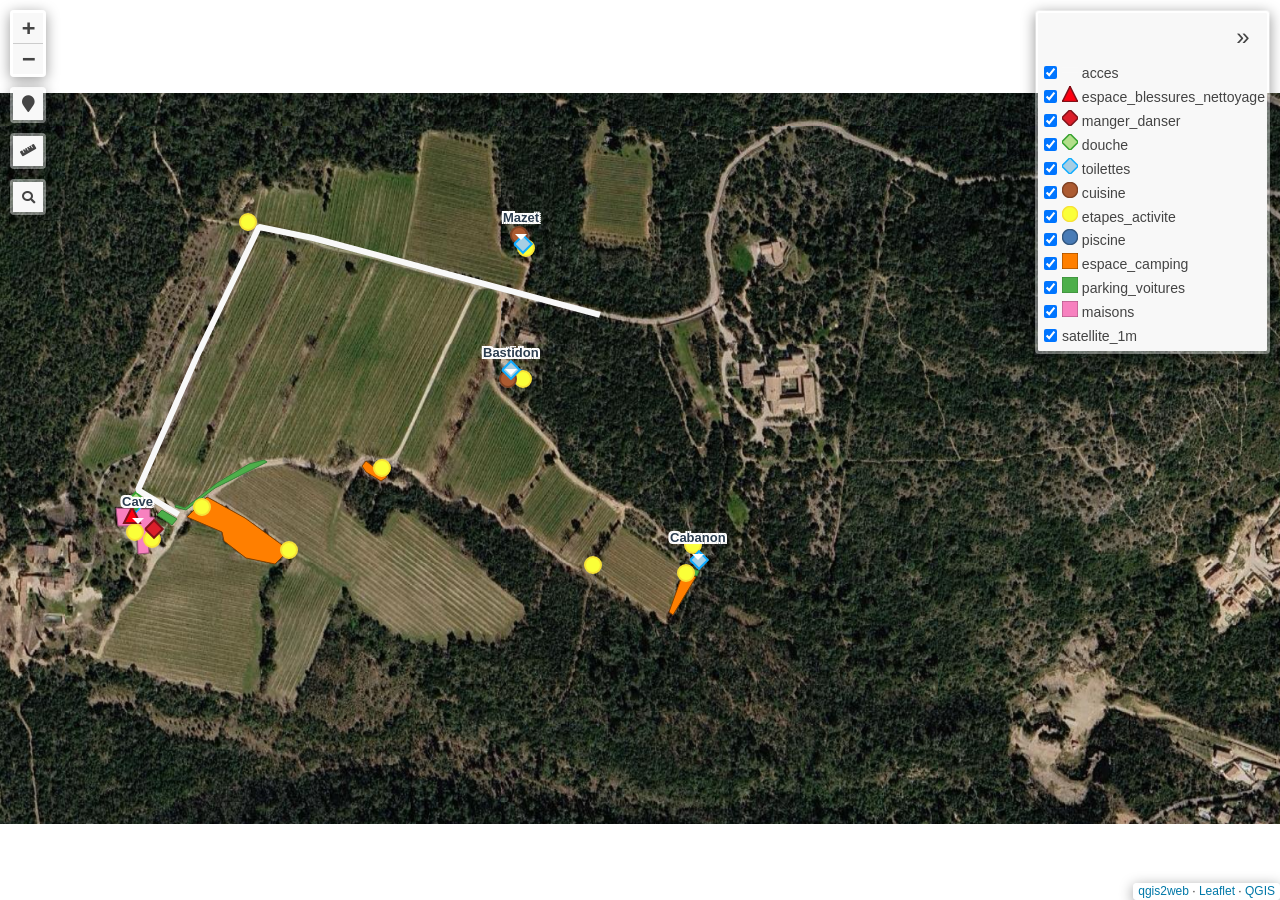
==== map/index.html @ 494ca9ac "added website skeleton" ====
<!doctype html>
<html lang="en">
    <head>
        <meta charset="utf-8">
        <meta http-equiv="X-UA-Compatible" content="IE=edge">
        <meta name="viewport" content="initial-scale=1,user-scalable=no,maximum-scale=1,width=device-width">
        <meta name="mobile-web-app-capable" content="yes">
        <meta name="apple-mobile-web-app-capable" content="yes">
        <link rel="stylesheet" href="css/leaflet.css">
        <link rel="stylesheet" href="css/L.Control.Layers.Tree.css">
        <link rel="stylesheet" href="css/L.Control.Locate.min.css">
        <link rel="stylesheet" href="css/qgis2web.css">
        <link rel="stylesheet" href="css/fontawesome-all.min.css">
        <link rel="stylesheet" href="css/leaflet.photon.css">
        <link rel="stylesheet" href="css/leaflet-measure.css">
        <style>
        html, body, #map {
            width: 100%;
            height: 100%;
            padding: 0;
            margin: 0;
        }
        </style>
        <title></title>
    </head>
    <body>
        <div id="map">
        </div>
        <script src="js/qgis2web_expressions.js"></script>
        <script src="js/leaflet.js"></script>
        <script src="js/L.Control.Layers.Tree.min.js"></script>
        <script src="js/L.Control.Locate.min.js"></script>
        <script src="js/leaflet-svg-shape-markers.min.js"></script>
        <script src="js/leaflet.rotatedMarker.js"></script>
        <script src="js/leaflet.pattern.js"></script>
        <script src="js/leaflet-hash.js"></script>
        <script src="js/Autolinker.min.js"></script>
        <script src="js/rbush.min.js"></script>
        <script src="js/labelgun.min.js"></script>
        <script src="js/labels.js"></script>
        <script src="js/leaflet.photon.js"></script>
        <script src="js/leaflet-measure.js"></script>
        <script src="js/proj4.js"></script>
        <script src="js/proj4leaflet.js"></script>
        <script src="data/maisons_1.js"></script>
        <script src="data/parking_voitures_2.js"></script>
        <script src="data/espace_camping_3.js"></script>
        <script src="data/piscine_4.js"></script>
        <script src="data/etapes_activite_5.js"></script>
        <script src="data/cuisine_6.js"></script>
        <script src="data/toilettes_7.js"></script>
        <script src="data/douche_8.js"></script>
        <script src="data/manger_danser_9.js"></script>
        <script src="data/espace_blessures_nettoyage_10.js"></script>
        <script src="data/acces_11.js"></script>
        <script>
        var highlightLayer;
        function highlightFeature(e) {
            highlightLayer = e.target;

            if (e.target.feature.geometry.type === 'LineString' || e.target.feature.geometry.type === 'MultiLineString') {
              highlightLayer.setStyle({
                color: 'rgba(255, 255, 0, 1.00)',
              });
            } else {
              highlightLayer.setStyle({
                fillColor: 'rgba(255, 255, 0, 1.00)',
                fillOpacity: 1
              });
            }
            highlightLayer.openPopup();
        }
        var crs = new L.Proj.CRS('EPSG:3857', '+proj=merc +a=6378137 +b=6378137 +lat_ts=0 +lon_0=0 +x_0=0 +y_0=0 +k=1 +units=m +nadgrids=@null +wktext +no_defs', {
            resolutions: [2800, 1400, 700, 350, 175, 84, 42, 21, 11.2, 5.6, 2.8, 1.4, 0.7, 0.35, 0.14, 0.07],
        });
        var map = L.map('map', {
            crs: crs,
            continuousWorld: false,
            worldCopyJump: false, 
            zoomControl:false, maxZoom:28, minZoom:1
        }).fitBounds([[43.44522552640015,5.833714881706199],[43.4506995208964,5.848227004938279]]);
        var hash = new L.Hash(map);
        map.attributionControl.setPrefix('<a href="https://github.com/qgis2web/qgis2web" target="_blank">qgis2web</a> &middot; <a href="https://leafletjs.com" title="A JS library for interactive maps">Leaflet</a> &middot; <a href="https://qgis.org">QGIS</a>');
        var autolinker = new Autolinker({truncate: {length: 30, location: 'smart'}});
        // remove popup's row if "visible-with-data"
        function removeEmptyRowsFromPopupContent(content, feature) {
         var tempDiv = document.createElement('div');
         tempDiv.innerHTML = content;
         var rows = tempDiv.querySelectorAll('tr');
         for (var i = 0; i < rows.length; i++) {
             var td = rows[i].querySelector('td.visible-with-data');
             var key = td ? td.id : '';
             if (td && td.classList.contains('visible-with-data') && feature.properties[key] == null) {
                 rows[i].parentNode.removeChild(rows[i]);
             }
         }
         return tempDiv.innerHTML;
        }
        // modify popup if contains media
        function addClassToPopupIfMedia(content, popup) {
            var tempDiv = document.createElement('div');
            tempDiv.innerHTML = content;
            var imgTd = tempDiv.querySelector('td img');
            if (imgTd) {
                var src = imgTd.getAttribute('src');
                if (/\.(jpg|jpeg|png|gif|bmp|webp|avif)$/i.test(src)) {
                    popup._contentNode.classList.add('media');
                    var img = popup._contentNode.querySelector('td img');
                    if (img) {
                        // If already loaded (cache), update immediately
                        if (img.complete && img.naturalHeight > 0) {
                            popup.update();
                        } else {
                            img.addEventListener('load', function() {
                                popup.update();
                            });
                            img.addEventListener('error', function() {
                                popup.update();
                            });
                        }
                    }
                } else if (/\.(mp3|wav|ogg|aac)$/i.test(src)) {
                    var audio = document.createElement('audio');
                    audio.controls = true;
                    audio.src = src;
                    imgTd.parentNode.replaceChild(audio, imgTd);
                    popup._contentNode.classList.add('media');
                    setTimeout(function() {
                        popup.setContent(tempDiv.innerHTML);
                        popup.update();
                    }, 10);
                } else if (/\.(mp4|webm|ogg|mov)$/i.test(src)) {
                    var video = document.createElement('video');
                    video.controls = true;
                    video.src = src;
                    video.style.width = "400px";
                    video.style.height = "300px";
                    video.style.maxHeight = "60vh";
                    video.style.maxWidth = "60vw";
                    imgTd.parentNode.replaceChild(video, imgTd);
                    popup._contentNode.classList.add('media');
                    // Aggiorna il popup quando il video carica i metadati
                    video.addEventListener('loadedmetadata', function() {
                        popup.update();
                    });
                    setTimeout(function() {
                        popup.setContent(tempDiv.innerHTML);
                        popup.update();
                    }, 10);
                } else {
                    popup._contentNode.classList.remove('media');
                }
            } else {
                popup._contentNode.classList.remove('media');
            }
        }
        var zoomControl = L.control.zoom({
            position: 'topleft'
        }).addTo(map);
        L.control.locate({locateOptions: {maxZoom: 19}}).addTo(map);
        var measureControl = new L.Control.Measure({
            position: 'topleft',
            primaryLengthUnit: 'meters',
            secondaryLengthUnit: 'kilometers',
            primaryAreaUnit: 'sqmeters',
            secondaryAreaUnit: 'hectares'
        });
        measureControl.addTo(map);
        document.getElementsByClassName('leaflet-control-measure-toggle')[0].innerHTML = '';
        document.getElementsByClassName('leaflet-control-measure-toggle')[0].className += ' fas fa-ruler';
        var bounds_group = new L.featureGroup([]);
        function setBounds() {
            map.setMaxBounds(map.getBounds());
            map.setMinZoom(map.getZoom());
        }
        map.createPane('pane_satellite_1m_0');
        map.getPane('pane_satellite_1m_0').style.zIndex = 400;
        var img_satellite_1m_0 = 'data/satellite_1m_0.png';
        var img_bounds_satellite_1m_0 = [[43.444550104349396,5.831627273660023],[43.451228396973235,5.8500247706787905]];
        var layer_satellite_1m_0 = new L.imageOverlay(img_satellite_1m_0,
                                              img_bounds_satellite_1m_0,
                                              {pane: 'pane_satellite_1m_0'});
        bounds_group.addLayer(layer_satellite_1m_0);
        map.addLayer(layer_satellite_1m_0);
        function pop_maisons_1(feature, layer) {
            layer.on({
                mouseout: function(e) {
                    for (var i in e.target._eventParents) {
                        if (typeof e.target._eventParents[i].resetStyle === 'function') {
                            e.target._eventParents[i].resetStyle(e.target);
                        }
                    }
                    if (typeof layer.closePopup == 'function') {
                        layer.closePopup();
                    } else {
                        layer.eachLayer(function(feature){
                            feature.closePopup();
                        });
                    }
                },
                mouseover: highlightFeature,
            });

            // 1. Grab ONLY the raw value of the 'nom' field safely
            var labelValue = feature.properties['nom'] !== null ? String(feature.properties['nom']) : '';

            // 2. Bind that single value as your permanent tooltip
            layer.bindTooltip(labelValue, {
                permanent: true,
                direction: "top",
                className: "maison-label", // Retaining your styled class for font/halo definitions
                opacity: 1.0
            });
        }

        function style_maisons_1_0() {
            return {
                pane: 'pane_maisons_1',
                opacity: 1,
                color: 'rgba(153,80,119,1.0)',
                dashArray: '',
                lineCap: 'butt',
                lineJoin: 'miter',
                weight: 1.0, 
                fill: true,
                fillOpacity: 1,
                fillColor: 'rgba(247,129,191,1.0)',
                interactive: true,
            }
        }
        map.createPane('pane_maisons_1');
        map.getPane('pane_maisons_1').style.zIndex = 401;
        map.getPane('pane_maisons_1').style['mix-blend-mode'] = 'normal';
        var layer_maisons_1 = new L.geoJson(json_maisons_1, {
            attribution: '',
            interactive: true,
            dataVar: 'json_maisons_1',
            layerName: 'layer_maisons_1',
            pane: 'pane_maisons_1',
            onEachFeature: pop_maisons_1,
            style: style_maisons_1_0,
        });
        bounds_group.addLayer(layer_maisons_1);
        map.addLayer(layer_maisons_1);
        function pop_parking_voitures_2(feature, layer) {
            layer.on({
                mouseout: function(e) {
                    for (var i in e.target._eventParents) {
                        if (typeof e.target._eventParents[i].resetStyle === 'function') {
                            e.target._eventParents[i].resetStyle(e.target);
                        }
                    }
                    if (typeof layer.closePopup == 'function') {
                        layer.closePopup();
                    } else {
                        layer.eachLayer(function(feature){
                            feature.closePopup()
                        });
                    }
                },
                mouseover: highlightFeature,
            });
            var popupContent = '<table>\
                    <tr>\
                        <th scope="row">n_parking</th>\
                        <td class="visible-with-data" id="n_parking">' + (feature.properties['n_parking'] !== null ? autolinker.link(String(feature.properties['n_parking']).replace(/'/g, '\'').toLocaleString()) : '') + '</td>\
                    </tr>\
                </table>';
            var content = removeEmptyRowsFromPopupContent(popupContent, feature);
			layer.on('popupopen', function(e) {
				addClassToPopupIfMedia(content, e.popup);
			});
			layer.bindPopup(content, { maxHeight: 400 });
        }

        function style_parking_voitures_2_0() {
            return {
                pane: 'pane_parking_voitures_2',
                opacity: 1,
                color: 'rgba(56,128,54,1.0)',
                dashArray: '',
                lineCap: 'butt',
                lineJoin: 'miter',
                weight: 1.0, 
                fill: true,
                fillOpacity: 1,
                fillColor: 'rgba(77,175,74,1.0)',
                interactive: true,
            }
        }
        map.createPane('pane_parking_voitures_2');
        map.getPane('pane_parking_voitures_2').style.zIndex = 402;
        map.getPane('pane_parking_voitures_2').style['mix-blend-mode'] = 'normal';
        var layer_parking_voitures_2 = new L.geoJson(json_parking_voitures_2, {
            attribution: '',
            interactive: true,
            dataVar: 'json_parking_voitures_2',
            layerName: 'layer_parking_voitures_2',
            pane: 'pane_parking_voitures_2',
            onEachFeature: pop_parking_voitures_2,
            style: style_parking_voitures_2_0,
        });
        bounds_group.addLayer(layer_parking_voitures_2);
        map.addLayer(layer_parking_voitures_2);
        function pop_espace_camping_3(feature, layer) {
            layer.on({
                mouseout: function(e) {
                    for (var i in e.target._eventParents) {
                        if (typeof e.target._eventParents[i].resetStyle === 'function') {
                            e.target._eventParents[i].resetStyle(e.target);
                        }
                    }
                    if (typeof layer.closePopup == 'function') {
                        layer.closePopup();
                    } else {
                        layer.eachLayer(function(feature){
                            feature.closePopup()
                        });
                    }
                },
                mouseover: highlightFeature,
            });
            var popupContent = '<table>\
                    <tr>\
                        <th scope="row">n_tentes</th>\
                        <td class="visible-with-data" id="n_tentes">' + (feature.properties['n_tentes'] !== null ? autolinker.link(String(feature.properties['n_tentes']).replace(/'/g, '\'').toLocaleString()) : '') + '</td>\
                    </tr>\
                    <tr>\
                        <th scope="row">n_cmpi_car</th>\
                        <td class="visible-with-data" id="n_cmpi_car">' + (feature.properties['n_cmpi_car'] !== null ? autolinker.link(String(feature.properties['n_cmpi_car']).replace(/'/g, '\'').toLocaleString()) : '') + '</td>\
                    </tr>\
                </table>';
            var content = removeEmptyRowsFromPopupContent(popupContent, feature);
			layer.on('popupopen', function(e) {
				addClassToPopupIfMedia(content, e.popup);
			});
			layer.bindPopup(content, { maxHeight: 400 });
        }

        function style_espace_camping_3_0() {
            return {
                pane: 'pane_espace_camping_3',
                opacity: 1,
                color: 'rgba(128,62,0,1.0)',
                dashArray: '',
                lineCap: 'butt',
                lineJoin: 'miter',
                weight: 1.0, 
                fill: true,
                fillOpacity: 1,
                fillColor: 'rgba(255,127,0,1.0)',
                interactive: true,
            }
        }
        map.createPane('pane_espace_camping_3');
        map.getPane('pane_espace_camping_3').style.zIndex = 403;
        map.getPane('pane_espace_camping_3').style['mix-blend-mode'] = 'normal';
        var layer_espace_camping_3 = new L.geoJson(json_espace_camping_3, {
            attribution: '',
            interactive: true,
            dataVar: 'json_espace_camping_3',
            layerName: 'layer_espace_camping_3',
            pane: 'pane_espace_camping_3',
            onEachFeature: pop_espace_camping_3,
            style: style_espace_camping_3_0,
        });
        bounds_group.addLayer(layer_espace_camping_3);
        map.addLayer(layer_espace_camping_3);
        function pop_piscine_4(feature, layer) {
            layer.on({
                mouseout: function(e) {
                    for (var i in e.target._eventParents) {
                        if (typeof e.target._eventParents[i].resetStyle === 'function') {
                            e.target._eventParents[i].resetStyle(e.target);
                        }
                    }
                    if (typeof layer.closePopup == 'function') {
                        layer.closePopup();
                    } else {
                        layer.eachLayer(function(feature){
                            feature.closePopup()
                        });
                    }
                },
                mouseover: highlightFeature,
            });
        }

        function style_piscine_4_0() {
            return {
                pane: 'pane_piscine_4',
                radius: 8.0,
                opacity: 1,
                color: 'rgba(50,87,128,1.0)',
                dashArray: '',
                lineCap: 'butt',
                lineJoin: 'miter',
                weight: 2.0,
                fill: true,
                fillOpacity: 1,
                fillColor: 'rgba(72,123,182,1.0)',
                interactive: true,
            }
        }
        map.createPane('pane_piscine_4');
        map.getPane('pane_piscine_4').style.zIndex = 404;
        map.getPane('pane_piscine_4').style['mix-blend-mode'] = 'normal';
        var layer_piscine_4 = new L.geoJson(json_piscine_4, {
            attribution: '',
            interactive: true,
            dataVar: 'json_piscine_4',
            layerName: 'layer_piscine_4',
            pane: 'pane_piscine_4',
            onEachFeature: pop_piscine_4,
            pointToLayer: function (feature, latlng) {
                var context = {
                    feature: feature,
                    variables: {}
                };
                return L.circleMarker(latlng, style_piscine_4_0(feature));
            },
        });
        bounds_group.addLayer(layer_piscine_4);
        map.addLayer(layer_piscine_4);
        function pop_etapes_activite_5(feature, layer) {
            layer.on({
                mouseout: function(e) {
                    for (var i in e.target._eventParents) {
                        if (typeof e.target._eventParents[i].resetStyle === 'function') {
                            e.target._eventParents[i].resetStyle(e.target);
                        }
                    }
                    if (typeof layer.closePopup == 'function') {
                        layer.closePopup();
                    } else {
                        layer.eachLayer(function(feature){
                            feature.closePopup()
                        });
                    }
                },
                mouseover: highlightFeature,
            });
            var popupContent = '<table>\
                    <tr>\
                        <th scope="row">etape</th>\
                        <td class="visible-with-data" id="etape">' + (feature.properties['etape'] !== null ? autolinker.link(String(feature.properties['etape']).replace(/'/g, '\'').toLocaleString()) : '') + '</td>\
                    </tr>\
                </table>';
            var content = removeEmptyRowsFromPopupContent(popupContent, feature);
			layer.on('popupopen', function(e) {
				addClassToPopupIfMedia(content, e.popup);
			});
			layer.bindPopup(content, { maxHeight: 400 });
        }

        function style_etapes_activite_5_0() {
            return {
                pane: 'pane_etapes_activite_5',
                radius: 8.0,
                opacity: 1,
                color: 'rgba(247,225,55,1.0)',
                dashArray: '',
                lineCap: 'butt',
                lineJoin: 'miter',
                weight: 2.0,
                fill: true,
                fillOpacity: 1,
                fillColor: 'rgba(250,255,57,1.0)',
                interactive: true,
            }
        }
        map.createPane('pane_etapes_activite_5');
        map.getPane('pane_etapes_activite_5').style.zIndex = 405;
        map.getPane('pane_etapes_activite_5').style['mix-blend-mode'] = 'normal';
        var layer_etapes_activite_5 = new L.geoJson(json_etapes_activite_5, {
            attribution: '',
            interactive: true,
            dataVar: 'json_etapes_activite_5',
            layerName: 'layer_etapes_activite_5',
            pane: 'pane_etapes_activite_5',
            onEachFeature: pop_etapes_activite_5,
            pointToLayer: function (feature, latlng) {
                var context = {
                    feature: feature,
                    variables: {}
                };
                return L.circleMarker(latlng, style_etapes_activite_5_0(feature));
            },
        });
        bounds_group.addLayer(layer_etapes_activite_5);
        map.addLayer(layer_etapes_activite_5);
        function pop_cuisine_6(feature, layer) {
            layer.on({
                mouseout: function(e) {
                    for (var i in e.target._eventParents) {
                        if (typeof e.target._eventParents[i].resetStyle === 'function') {
                            e.target._eventParents[i].resetStyle(e.target);
                        }
                    }
                    if (typeof layer.closePopup == 'function') {
                        layer.closePopup();
                    } else {
                        layer.eachLayer(function(feature){
                            feature.closePopup()
                        });
                    }
                },
                mouseover: highlightFeature,
            });
        }

        function style_cuisine_6_0() {
            return {
                pane: 'pane_cuisine_6',
                radius: 8.0,
                opacity: 1,
                color: 'rgba(128,67,36,1.0)',
                dashArray: '',
                lineCap: 'butt',
                lineJoin: 'miter',
                weight: 2.0,
                fill: true,
                fillOpacity: 1,
                fillColor: 'rgba(172,91,49,1.0)',
                interactive: true,
            }
        }
        map.createPane('pane_cuisine_6');
        map.getPane('pane_cuisine_6').style.zIndex = 406;
        map.getPane('pane_cuisine_6').style['mix-blend-mode'] = 'normal';
        var layer_cuisine_6 = new L.geoJson(json_cuisine_6, {
            attribution: '',
            interactive: true,
            dataVar: 'json_cuisine_6',
            layerName: 'layer_cuisine_6',
            pane: 'pane_cuisine_6',
            onEachFeature: pop_cuisine_6,
            pointToLayer: function (feature, latlng) {
                var context = {
                    feature: feature,
                    variables: {}
                };
                return L.circleMarker(latlng, style_cuisine_6_0(feature));
            },
        });
        bounds_group.addLayer(layer_cuisine_6);
        map.addLayer(layer_cuisine_6);
        function pop_toilettes_7(feature, layer) {
            layer.on({
                mouseout: function(e) {
                    for (var i in e.target._eventParents) {
                        if (typeof e.target._eventParents[i].resetStyle === 'function') {
                            e.target._eventParents[i].resetStyle(e.target);
                        }
                    }
                    if (typeof layer.closePopup == 'function') {
                        layer.closePopup();
                    } else {
                        layer.eachLayer(function(feature){
                            feature.closePopup()
                        });
                    }
                },
                mouseover: highlightFeature,
            });
            var popupContent = '<table>\
                    <tr>\
                        <th scope="row">nr_wc</th>\
                        <td class="visible-with-data" id="nr_wc">' + (feature.properties['nr_wc'] !== null ? autolinker.link(String(feature.properties['nr_wc']).replace(/'/g, '\'').toLocaleString()) : '') + '</td>\
                    </tr>\
                </table>';
            var content = removeEmptyRowsFromPopupContent(popupContent, feature);
			layer.on('popupopen', function(e) {
				addClassToPopupIfMedia(content, e.popup);
			});
			layer.bindPopup(content, { maxHeight: 400 });
        }

        function style_toilettes_7_0() {
            return {
                pane: 'pane_toilettes_7',
                shape: 'diamond',
                radius: 8.8,
                opacity: 1,
                color: 'rgba(15,172,255,1.0)',
                dashArray: '',
                lineCap: 'butt',
                lineJoin: 'miter',
                weight: 2.0,
                fill: true,
                fillOpacity: 1,
                fillColor: 'rgba(166,206,227,1.0)',
                interactive: true,
            }
        }
        map.createPane('pane_toilettes_7');
        map.getPane('pane_toilettes_7').style.zIndex = 407;
        map.getPane('pane_toilettes_7').style['mix-blend-mode'] = 'normal';
        var layer_toilettes_7 = new L.geoJson(json_toilettes_7, {
            attribution: '',
            interactive: true,
            dataVar: 'json_toilettes_7',
            layerName: 'layer_toilettes_7',
            pane: 'pane_toilettes_7',
            onEachFeature: pop_toilettes_7,
            pointToLayer: function (feature, latlng) {
                var context = {
                    feature: feature,
                    variables: {}
                };
                return L.shapeMarker(latlng, style_toilettes_7_0(feature));
            },
        });
        bounds_group.addLayer(layer_toilettes_7);
        map.addLayer(layer_toilettes_7);
        function pop_douche_8(feature, layer) {
            layer.on({
                mouseout: function(e) {
                    for (var i in e.target._eventParents) {
                        if (typeof e.target._eventParents[i].resetStyle === 'function') {
                            e.target._eventParents[i].resetStyle(e.target);
                        }
                    }
                    if (typeof layer.closePopup == 'function') {
                        layer.closePopup();
                    } else {
                        layer.eachLayer(function(feature){
                            feature.closePopup()
                        });
                    }
                },
                mouseover: highlightFeature,
            });
            var popupContent = '<table>\
                    <tr>\
                        <th scope="row">nr_douche</th>\
                        <td class="visible-with-data" id="nr_douche">' + (feature.properties['nr_douche'] !== null ? autolinker.link(String(feature.properties['nr_douche']).replace(/'/g, '\'').toLocaleString()) : '') + '</td>\
                    </tr>\
                </table>';
            var content = removeEmptyRowsFromPopupContent(popupContent, feature);
			layer.on('popupopen', function(e) {
				addClassToPopupIfMedia(content, e.popup);
			});
			layer.bindPopup(content, { maxHeight: 400 });
        }

        function style_douche_8_0() {
            return {
                pane: 'pane_douche_8',
                shape: 'diamond',
                radius: 8.8,
                opacity: 1,
                color: 'rgba(51,160,44,1.0)',
                dashArray: '',
                lineCap: 'butt',
                lineJoin: 'miter',
                weight: 2.0,
                fill: true,
                fillOpacity: 1,
                fillColor: 'rgba(178,223,138,1.0)',
                interactive: true,
            }
        }
        map.createPane('pane_douche_8');
        map.getPane('pane_douche_8').style.zIndex = 408;
        map.getPane('pane_douche_8').style['mix-blend-mode'] = 'normal';
        var layer_douche_8 = new L.geoJson(json_douche_8, {
            attribution: '',
            interactive: true,
            dataVar: 'json_douche_8',
            layerName: 'layer_douche_8',
            pane: 'pane_douche_8',
            onEachFeature: pop_douche_8,
            pointToLayer: function (feature, latlng) {
                var context = {
                    feature: feature,
                    variables: {}
                };
                return L.shapeMarker(latlng, style_douche_8_0(feature));
            },
        });
        bounds_group.addLayer(layer_douche_8);
        map.addLayer(layer_douche_8);
        function pop_manger_danser_9(feature, layer) {
            layer.on({
                mouseout: function(e) {
                    for (var i in e.target._eventParents) {
                        if (typeof e.target._eventParents[i].resetStyle === 'function') {
                            e.target._eventParents[i].resetStyle(e.target);
                        }
                    }
                    if (typeof layer.closePopup == 'function') {
                        layer.closePopup();
                    } else {
                        layer.eachLayer(function(feature){
                            feature.closePopup()
                        });
                    }
                },
                mouseover: highlightFeature,
            });
        }

        function style_manger_danser_9_0() {
            return {
                pane: 'pane_manger_danser_9',
                shape: 'diamond',
                radius: 8.8,
                opacity: 1,
                color: 'rgba(128,17,25,1.0)',
                dashArray: '',
                lineCap: 'butt',
                lineJoin: 'miter',
                weight: 2.0,
                fill: true,
                fillOpacity: 1,
                fillColor: 'rgba(219,30,42,1.0)',
                interactive: true,
            }
        }
        map.createPane('pane_manger_danser_9');
        map.getPane('pane_manger_danser_9').style.zIndex = 409;
        map.getPane('pane_manger_danser_9').style['mix-blend-mode'] = 'normal';
        var layer_manger_danser_9 = new L.geoJson(json_manger_danser_9, {
            attribution: '',
            interactive: true,
            dataVar: 'json_manger_danser_9',
            layerName: 'layer_manger_danser_9',
            pane: 'pane_manger_danser_9',
            onEachFeature: pop_manger_danser_9,
            pointToLayer: function (feature, latlng) {
                var context = {
                    feature: feature,
                    variables: {}
                };
                return L.shapeMarker(latlng, style_manger_danser_9_0(feature));
            },
        });
        bounds_group.addLayer(layer_manger_danser_9);
        map.addLayer(layer_manger_danser_9);
        function pop_espace_blessures_nettoyage_10(feature, layer) {
            layer.on({
                mouseout: function(e) {
                    for (var i in e.target._eventParents) {
                        if (typeof e.target._eventParents[i].resetStyle === 'function') {
                            e.target._eventParents[i].resetStyle(e.target);
                        }
                    }
                    if (typeof layer.closePopup == 'function') {
                        layer.closePopup();
                    } else {
                        layer.eachLayer(function(feature){
                            feature.closePopup()
                        });
                    }
                },
                mouseover: highlightFeature,
            });
        }

        function style_espace_blessures_nettoyage_10_0() {
            return {
                pane: 'pane_espace_blessures_nettoyage_10',
                shape: 'triangle',
                radius: 8.0,
                opacity: 1,
                color: 'rgba(128,17,25,1.0)',
                dashArray: '',
                lineCap: 'butt',
                lineJoin: 'miter',
                weight: 2.0,
                fill: true,
                fillOpacity: 1,
                fillColor: 'rgba(255,0,16,1.0)',
                interactive: true,
            }
        }
        map.createPane('pane_espace_blessures_nettoyage_10');
        map.getPane('pane_espace_blessures_nettoyage_10').style.zIndex = 410;
        map.getPane('pane_espace_blessures_nettoyage_10').style['mix-blend-mode'] = 'normal';
        var layer_espace_blessures_nettoyage_10 = new L.geoJson(json_espace_blessures_nettoyage_10, {
            attribution: '',
            interactive: true,
            dataVar: 'json_espace_blessures_nettoyage_10',
            layerName: 'layer_espace_blessures_nettoyage_10',
            pane: 'pane_espace_blessures_nettoyage_10',
            onEachFeature: pop_espace_blessures_nettoyage_10,
            pointToLayer: function (feature, latlng) {
                var context = {
                    feature: feature,
                    variables: {}
                };
                return L.shapeMarker(latlng, style_espace_blessures_nettoyage_10_0(feature));
            },
        });
        bounds_group.addLayer(layer_espace_blessures_nettoyage_10);
        map.addLayer(layer_espace_blessures_nettoyage_10);
        function pop_acces_11(feature, layer) {
            layer.on({
                mouseout: function(e) {
                    for (var i in e.target._eventParents) {
                        if (typeof e.target._eventParents[i].resetStyle === 'function') {
                            e.target._eventParents[i].resetStyle(e.target);
                        }
                    }
                    if (typeof layer.closePopup == 'function') {
                        layer.closePopup();
                    } else {
                        layer.eachLayer(function(feature){
                            feature.closePopup()
                        });
                    }
                },
                mouseover: highlightFeature,
            });
        }

        function style_acces_11_0() {
            return {
                pane: 'pane_acces_11',
                opacity: 1,
                color: 'rgba(248,248,248,1.0)',
                dashArray: '',
                lineCap: 'square',
                lineJoin: 'bevel',
                weight: 6.0,
                fillOpacity: 0,
                interactive: true,
            }
        }
        map.createPane('pane_acces_11');
        map.getPane('pane_acces_11').style.zIndex = 411;
        map.getPane('pane_acces_11').style['mix-blend-mode'] = 'normal';
        var layer_acces_11 = new L.geoJson(json_acces_11, {
            attribution: '',
            interactive: true,
            dataVar: 'json_acces_11',
            layerName: 'layer_acces_11',
            pane: 'pane_acces_11',
            onEachFeature: pop_acces_11,
            style: style_acces_11_0,
        });
        bounds_group.addLayer(layer_acces_11);
        map.addLayer(layer_acces_11);
        const url = {"Nominatim OSM": "https://nominatim.openstreetmap.org/search?format=geojson&addressdetails=1&",
        "France BAN": "https://api-adresse.data.gouv.fr/search/?"}
        var photonControl = L.control.photon({
            url: url["France BAN"],
            feedbackLabel: '',
            position: 'topleft',
            includePosition: true,
            initial: true,
            // resultsHandler: myHandler,
        }).addTo(map);
        photonControl._container.childNodes[0].style.borderRadius="10px"
        // Create a variable to store the geoJSON data
        var x = null;
        // Create a variable to store the marker
        var marker = null;
        // Add an event listener to the Photon control to create a marker from the returned geoJSON data
        var z = null;
        photonControl.on('selected', function(e) {
            console.log(photonControl.search.resultsContainer);
            if (x != null) {
                map.removeLayer(obj3.marker);
                map.removeLayer(x);
            }
            obj2.gcd = e.choice;
            x = L.geoJSON(obj2.gcd).addTo(map);
            var label = typeof obj2.gcd.properties.label === 'undefined' ? obj2.gcd.properties.display_name : obj2.gcd.properties.label;
            obj3.marker = L.marker(x.getLayers()[0].getLatLng()).bindPopup(label).addTo(map);
            map.setView(x.getLayers()[0].getLatLng(), 17);
            z = typeof e.choice.properties.label === 'undefined'? e.choice.properties.display_name : e.choice.properties.label;
            console.log(e);
            e.target.input.value = z;
        });
        var search = document.getElementsByClassName("leaflet-photon leaflet-control")[0];
        search.classList.add("leaflet-control-search")
        search.style.display = "flex";
        search.style.backgroundColor="rgba(255,255,255,0.5)" 

        // Create the new button element
        var button = document.createElement("div");
        button.id = "gcd-button-control";
        button.className = "gcd-gl-btn fa fa-search search-button";

        // Insert the button at the beginning of the search control
        search.insertBefore(button, search.firstChild);
        last = search.lastChild;
        last.style.display = "none";
        button.addEventListener("click", function (e) {
            if (last.style.display === "none") {
                last.style.display = "block";
            } else {
                last.style.display = "none";
            }
        });
        var overlaysTree = [
            {label: '<img src="legend/acces_11.png" /> acces', layer: layer_acces_11},
            {label: '<img src="legend/espace_blessures_nettoyage_10.png" /> espace_blessures_nettoyage', layer: layer_espace_blessures_nettoyage_10},
            {label: '<img src="legend/manger_danser_9.png" /> manger_danser', layer: layer_manger_danser_9},
            {label: '<img src="legend/douche_8.png" /> douche', layer: layer_douche_8},
            {label: '<img src="legend/toilettes_7.png" /> toilettes', layer: layer_toilettes_7},
            {label: '<img src="legend/cuisine_6.png" /> cuisine', layer: layer_cuisine_6},
            {label: '<img src="legend/etapes_activite_5.png" /> etapes_activite', layer: layer_etapes_activite_5},
            {label: '<img src="legend/piscine_4.png" /> piscine', layer: layer_piscine_4},
            {label: '<img src="legend/espace_camping_3.png" /> espace_camping', layer: layer_espace_camping_3},
            {label: '<img src="legend/parking_voitures_2.png" /> parking_voitures', layer: layer_parking_voitures_2},
            {label: '<img src="legend/maisons_1.png" /> maisons', layer: layer_maisons_1},
            {label: "satellite_1m", layer: layer_satellite_1m_0},]
        var lay = L.control.layers.tree(null, overlaysTree,{
            //namedToggle: true,
            //selectorBack: false,
            //closedSymbol: '&#8862; &#x1f5c0;',
            //openedSymbol: '&#8863; &#x1f5c1;',
            //collapseAll: 'Collapse all',
            //expandAll: 'Expand all',
            collapsed: false, 
        });
        lay.addTo(map);
		document.addEventListener("DOMContentLoaded", function() {
            // set new Layers List height which considers toggle icon
            function newLayersListHeight() {
                var layerScrollbarElement = document.querySelector('.leaflet-control-layers-scrollbar');
                if (layerScrollbarElement) {
                    var layersListElement = document.querySelector('.leaflet-control-layers-list');
                    var originalHeight = layersListElement.style.height 
                        || window.getComputedStyle(layersListElement).height;
                    var newHeight = parseFloat(originalHeight) - 50;
                    layersListElement.style.height = newHeight + 'px';
                }
            }
            var isLayersListExpanded = true;
            var controlLayersElement = document.querySelector('.leaflet-control-layers');
            var toggleLayerControl = document.querySelector('.leaflet-control-layers-toggle');
            // toggle Collapsed/Expanded and apply new Layers List height
            toggleLayerControl.addEventListener('click', function() {
                if (isLayersListExpanded) {
                    controlLayersElement.classList.remove('leaflet-control-layers-expanded');
                } else {
                    controlLayersElement.classList.add('leaflet-control-layers-expanded');
                }
                isLayersListExpanded = !isLayersListExpanded;
                newLayersListHeight()
            });	
			// apply new Layers List height if toggle layerstree
			if (controlLayersElement) {
				controlLayersElement.addEventListener('click', function(event) {
					var toggleLayerHeaderPointer = event.target.closest('.leaflet-layerstree-header-pointer span');
					if (toggleLayerHeaderPointer) {
						newLayersListHeight();
					}
				});
			}
            // Collapsed/Expanded at Start to apply new height
            setTimeout(function() {
                toggleLayerControl.click();
            }, 10);
            setTimeout(function() {
                toggleLayerControl.click();
            }, 10);
            // Collapsed touch/small screen
            var isSmallScreen = window.innerWidth < 650;
            if (isSmallScreen) {
                setTimeout(function() {
                    controlLayersElement.classList.remove('leaflet-control-layers-expanded');
                    isLayersListExpanded = !isLayersListExpanded;
                }, 500);
            }  
        });       
        setBounds();
        L.ImageOverlay.include({
            getBounds: function () {
                return this._bounds;
            }
        });
        </script>        
    </body>
</html>
---- map/css/L.Control.Layers.Tree.css ----
.leaflet-control-layers-toggle.leaflet-layerstree-named-toggle {
    margin: 2px 5px;
    width: auto;
    height: auto;
    background-image: none;
}

.leaflet-control-layers-list{
	font: 13px / 1.7 "Helvetica Neue", Arial, Helvetica, sans-serif;
}

.leaflet-layerstree-node {
}

.leaflet-layerstree-header input{
    margin-left: 0px;
}


.leaflet-layerstree-header {
}

.leaflet-layerstree-header-pointer {
    cursor: pointer;
}

.leaflet-layerstree-header label {
    display: inline-block;
    cursor: pointer;
}

.leaflet-layerstree-header-label {
}

.leaflet-layerstree-header-name {
	padding-left: 2px;
}

.leaflet-layerstree-header-space {
}

.leaflet-layerstree-children {
    padding-left: 20px;
}

.leaflet-layerstree-children-nopad {
    padding-left: 0px;
}

.leaflet-layerstree-closed {
}

.leaflet-layerstree-opened {
}

.leaflet-layerstree-hide {
    display: none;
}

.leaflet-layerstree-nevershow {
    display: none;
}

.leaflet-layerstree-expand-collapse {
    cursor: pointer;
}
---- map/css/L.Control.Locate.min.css ----
.leaflet-control-locate a{font-size:1.4em;color:#444}.leaflet-control-locate.active a{color:#2074B6}.leaflet-control-locate.active.following a{color:#FC8428}
/*# sourceMappingURL=L.Control.Locate.min.css.map */
---- map/css/qgis2web.css ----
#map {
            background-color: #ffffff
        }
        html, body, #map {
			overflow: hidden;
        }
        .col9{
			height: 100%!important;
		}
		.col3{
			height: 100%;
			overflow: auto;
		}
        .info {
            padding: 6px 8px;
            font: 14px/16px Arial, Helvetica, sans-serif;
            background-color:#f8f8f8 !important;
            color: #444444 !important;
            box-shadow: 0 0 15px rgba(0,0,0,0.2);
            border-radius: 5px;
        }
        .info h2 {
            margin: 0 0 5px;
        }
        .leaflet-container {
            background: #fff;
            padding-right: 10px;
        }
        .leaflet-popup-scrolled {
            border-bottom: unset!important;
            border-top: unset!important;
        }
        .leaflet-popup-content{
            max-height: 70vh;
            max-width: 70vw;
        }
        .leaflet-popup-content.media{
            width: auto!important;
            height: auto!important;
            overflow: auto;
        }
        .leaflet-popup-content th {
            text-align: left;
            vertical-align: top;
            min-width: 75px;
        }
        .leaflet-popup-content td {
            min-width: 75px;
        }
        .leaflet-popup-content td img {
            max-height: 60vh;
            max-width: 60vw;
        }

        .leaflet-tooltip {
            background: none;
            box-shadow: none;
            border: none;
        }
        .leaflet-tooltip-left:before, .leaflet-tooltip-right:before {
            border: 0px;
        }
        .fa, .leaflet-container, a {
            color: #444444 !important;
        }
        .leaflet-control-zoom-in, .leaflet-control-zoom-out,
        .leaflet-control-locate a,
        .leaflet-touch .leaflet-control-geocoder-icon,
        .leaflet-control-search .search-button,
         .leaflet-control-measure {
            background-color: #f8f8f8 !important;
            border-radius: 0px !important;
            color: #444444 !important;
        }
        .abstract {
            font: bold 18px 'Lucida Console', Monaco, monospace;
            text-indent: 1px;
            background-color: #f8f8f8 !important;
            width: 30px !important;
            color: #444444 !important;
            height: 30px !important;
            text-align: center !important;
            line-height: 30px !important;
        }
        .abstractUncollapsed {
            padding: 6px 8px;
            font: 12px/1.5 "Helvetica Neue", Arial, Helvetica, sans-serif;
            background-color:#f8f8f8 !important;
            color: #444444 !important;
            box-shadow: 0 0 15px rgba(0,0,0,0.2);
            border-radius: 5px;
            max-width: 40%;
        }
        .leaflet-control {
            box-shadow: 0 3px 14px rgba(0, 0, 0, 0.4)!important;
            border-radius: 4px;
        }
        .leaflet-touch .leaflet-control-layers,
        .leaflet-touch .leaflet-bar,
        .leaflet-control-search,
        .leaflet-control-measure {
            border: 3px solid rgba(255,255,255,.4) !important;
        }
        .leaflet-control-attribution a {
            color: #0078A8 !important;
        }
        .leaflet-control-scale-line {
            border: 2px solid #f8f8f8 !important;
            border-top: none !important;
            color: black !important;
        }
        .leaflet-control-search .search-button {
            width: 30px !important;
            height: 30px !important;
            font-size: 13px !important;
            text-align: center !important;
            cursor: pointer;
        }
        .search-button.fa.fa-binoculars{
            display: flex;
            justify-content: center;
            align-items: center;
        }
        .leaflet-control-measure .leaflet-control {
            width: 30px !important;
            height: 30px !important;
        }
        .leaflet-container .leaflet-control-search{
            background: none !important;
        }
        .leaflet-control-search .search-input {
            margin: 0px 0px 0px 0px !important;
            height: 30px !important;
        }
        .leaflet-control-measure {
            background: none!important;
            border-radius: 4px !important;
        }
        .leaflet-control-measure .leaflet-control-measure-interaction {
            background-color: #f8f8f8 !important;
        }
        .leaflet-touch .leaflet-control-measure
        .leaflet-control-measure-toggle,
        .leaflet-touch .leaflet-control-measure
        .leaflet-control-measure-toggle:hover {
            width: 30px !important;
            height: 30px !important;
            border-radius: 0px !important;
            background-color: #f8f8f8 !important;
            color: #444444 !important;
            font-size: 13px;
            line-height: 30px;
            text-align: center;
            text-indent: 0%;
        }
        .leaflet-control-layers {
			padding: 2px;
			display: flex;
			flex-direction: column;
			align-items: flex-end;
            background-color: #f8f8f8 !important;
            color: #444444 !important;

		}
        .leaflet-control-layers-expanded {
			padding-left: 6px;
		}	
        .leaflet-control-layers-expanded .leaflet-control-layers-toggle {
            display: block;
            background-image: none;
			text-decoration: none;
            margin-bottom: 3px;
        }
        .leaflet-control-layers-expanded .leaflet-control-layers-toggle::after {
            content: '»';
            font-size: x-large;
            color: #444444 !important;
            display: flex;
            align-items: center;
            justify-content: center;
            width: 100%;
            height: 100%;
            text-align: center;
        }
        .leaflet-overlay-pane {
            z-index: 550;
        }
        .leaflet-popup-pane {
            z-index: 700;
        }
        #gcd-button-control {
            display: flex;
            justify-content: center;
            align-items: center;
        }
        .leaflet-marker-icon{
            white-space: nowrap;
        }
        

        /* Target your custom label class */
        .leaflet-tooltip.maison-label {
            /* 1. Font and Size */
            font-family: 'Georgia', 'Helvetica', sans-serif; /* Change to 'Georgia' or a webfont if desired */
            font-size: 13px;
            font-weight: 800; /* Thickness: 400 is normal, 700 is bold, 900 is extra thick */
            color: #2c3e50;   /* Text color (e.g., deep slate/navy) */

            /* 2. Remove default Leaflet box styling to make it look like a raw map label */
            background-color: transparent !important;
            border: none !important;
            box-shadow: none !important;
            white-space: nowrap; /* Prevents awkward line wraps if the field value is long */

            /* 3. The "Halo" Effect (Text Shadow) */
            /* This creates a crisp 360-degree white glow around your text so it's readable over any background color */
            text-shadow: 
                -2px -2px 0 #fff,  
                2px -2px 0 #fff,
                -2px  2px 0 #fff,
                2px  2px 0 #fff,
                -2px  0px 0 #fff,
                2px  0px 0 #fff,
                0px -2px 0 #fff,
                0px  2px 0 #fff,
                0px  0px 5px rgba(255,255,255,0.8); /* Soft outer blur */
        }

        /* Optional: Force Leaflet to never hide these tooltips even when zooming out */
        .leaflet-tooltip-pane .maison-label {
            visibility: visible !important;
            display: block !important;
        }
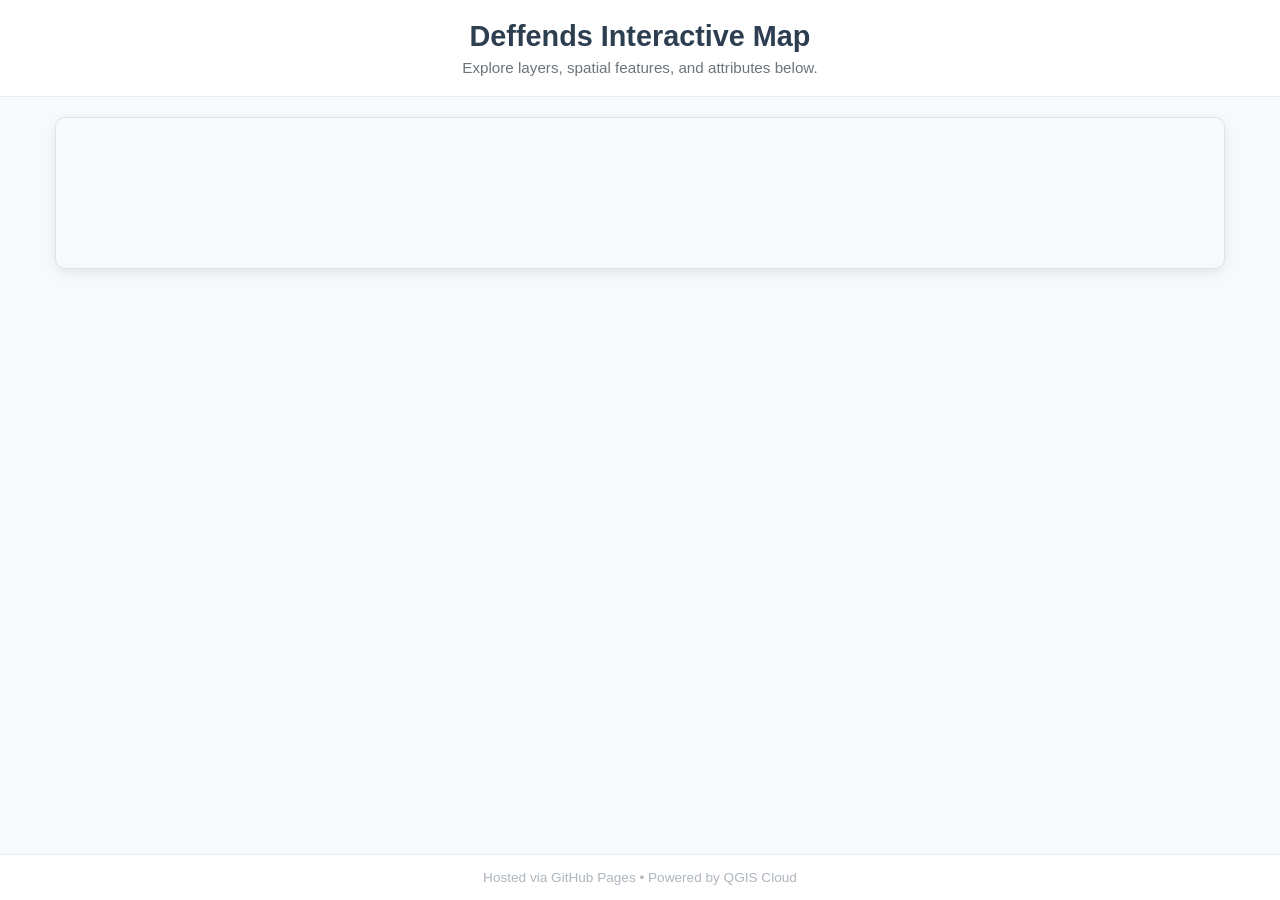
==== commit ab1bf91b: "changed map symbology and now using qgis cloud rather than leaflet first try" ====
--- a/map/index.html
+++ b/map/index.html
@@ -1,979 +1,92 @@
-<!doctype html>
+<!DOCTYPE html>
 <html lang="en">
-    <head>
-        <meta charset="utf-8">
-        <meta http-equiv="X-UA-Compatible" content="IE=edge">
-        <meta name="viewport" content="initial-scale=1,user-scalable=no,maximum-scale=1,width=device-width">
-        <meta name="mobile-web-app-capable" content="yes">
-        <meta name="apple-mobile-web-app-capable" content="yes">
-        <link rel="stylesheet" href="css/leaflet.css">
-        <link rel="stylesheet" href="css/L.Control.Layers.Tree.css">
-        <link rel="stylesheet" href="css/L.Control.Locate.min.css">
-        <link rel="stylesheet" href="css/qgis2web.css">
-        <link rel="stylesheet" href="css/fontawesome-all.min.css">
-        <link rel="stylesheet" href="css/leaflet.photon.css">
-        <link rel="stylesheet" href="css/leaflet-measure.css">
-        <style>
-        html, body, #map {
-            width: 100%;
-            height: 100%;
-            padding: 0;
-            margin: 0;
-        }
-        </style>
-        <title></title>
-    </head>
-    <body>
-        <div id="map">
-        </div>
-        <script src="js/qgis2web_expressions.js"></script>
-        <script src="js/leaflet.js"></script>
-        <script src="js/L.Control.Layers.Tree.min.js"></script>
-        <script src="js/L.Control.Locate.min.js"></script>
-        <script src="js/leaflet-svg-shape-markers.min.js"></script>
-        <script src="js/leaflet.rotatedMarker.js"></script>
-        <script src="js/leaflet.pattern.js"></script>
-        <script src="js/leaflet-hash.js"></script>
-        <script src="js/Autolinker.min.js"></script>
-        <script src="js/rbush.min.js"></script>
-        <script src="js/labelgun.min.js"></script>
-        <script src="js/labels.js"></script>
-        <script src="js/leaflet.photon.js"></script>
-        <script src="js/leaflet-measure.js"></script>
-        <script src="js/proj4.js"></script>
-        <script src="js/proj4leaflet.js"></script>
-        <script src="data/maisons_1.js"></script>
-        <script src="data/parking_voitures_2.js"></script>
-        <script src="data/espace_camping_3.js"></script>
-        <script src="data/piscine_4.js"></script>
-        <script src="data/etapes_activite_5.js"></script>
-        <script src="data/cuisine_6.js"></script>
-        <script src="data/toilettes_7.js"></script>
-        <script src="data/douche_8.js"></script>
-        <script src="data/manger_danser_9.js"></script>
-        <script src="data/espace_blessures_nettoyage_10.js"></script>
-        <script src="data/acces_11.js"></script>
-        <script>
-        var highlightLayer;
-        function highlightFeature(e) {
-            highlightLayer = e.target;
+<head>
+  <meta charset="UTF-8">
+  <meta name="viewport" content="width=device-width, initial-scale=1.0">
+  <title>Deffends Map</title>
+  <style>
+    /* Reset default page margins */
+    * {
+      box-sizing: border-box;
+      margin: 0;
+      padding: 0;
+    }
 
-            if (e.target.feature.geometry.type === 'LineString' || e.target.feature.geometry.type === 'MultiLineString') {
-              highlightLayer.setStyle({
-                color: 'rgba(255, 255, 0, 1.00)',
-              });
-            } else {
-              highlightLayer.setStyle({
-                fillColor: 'rgba(255, 255, 0, 1.00)',
-                fillOpacity: 1
-              });
-            }
-            highlightLayer.openPopup();
-        }
-        var crs = new L.Proj.CRS('EPSG:3857', '+proj=merc +a=6378137 +b=6378137 +lat_ts=0 +lon_0=0 +x_0=0 +y_0=0 +k=1 +units=m +nadgrids=@null +wktext +no_defs', {
-            resolutions: [2800, 1400, 700, 350, 175, 84, 42, 21, 11.2, 5.6, 2.8, 1.4, 0.7, 0.35, 0.14, 0.07],
-        });
-        var map = L.map('map', {
-            crs: crs,
-            continuousWorld: false,
-            worldCopyJump: false, 
-            zoomControl:false, maxZoom:28, minZoom:1
-        }).fitBounds([[43.44522552640015,5.833714881706199],[43.4506995208964,5.848227004938279]]);
-        var hash = new L.Hash(map);
-        map.attributionControl.setPrefix('<a href="https://github.com/qgis2web/qgis2web" target="_blank">qgis2web</a> &middot; <a href="https://leafletjs.com" title="A JS library for interactive maps">Leaflet</a> &middot; <a href="https://qgis.org">QGIS</a>');
-        var autolinker = new Autolinker({truncate: {length: 30, location: 'smart'}});
-        // remove popup's row if "visible-with-data"
-        function removeEmptyRowsFromPopupContent(content, feature) {
-         var tempDiv = document.createElement('div');
-         tempDiv.innerHTML = content;
-         var rows = tempDiv.querySelectorAll('tr');
-         for (var i = 0; i < rows.length; i++) {
-             var td = rows[i].querySelector('td.visible-with-data');
-             var key = td ? td.id : '';
-             if (td && td.classList.contains('visible-with-data') && feature.properties[key] == null) {
-                 rows[i].parentNode.removeChild(rows[i]);
-             }
-         }
-         return tempDiv.innerHTML;
-        }
-        // modify popup if contains media
-        function addClassToPopupIfMedia(content, popup) {
-            var tempDiv = document.createElement('div');
-            tempDiv.innerHTML = content;
-            var imgTd = tempDiv.querySelector('td img');
-            if (imgTd) {
-                var src = imgTd.getAttribute('src');
-                if (/\.(jpg|jpeg|png|gif|bmp|webp|avif)$/i.test(src)) {
-                    popup._contentNode.classList.add('media');
-                    var img = popup._contentNode.querySelector('td img');
-                    if (img) {
-                        // If already loaded (cache), update immediately
-                        if (img.complete && img.naturalHeight > 0) {
-                            popup.update();
-                        } else {
-                            img.addEventListener('load', function() {
-                                popup.update();
-                            });
-                            img.addEventListener('error', function() {
-                                popup.update();
-                            });
-                        }
-                    }
-                } else if (/\.(mp3|wav|ogg|aac)$/i.test(src)) {
-                    var audio = document.createElement('audio');
-                    audio.controls = true;
-                    audio.src = src;
-                    imgTd.parentNode.replaceChild(audio, imgTd);
-                    popup._contentNode.classList.add('media');
-                    setTimeout(function() {
-                        popup.setContent(tempDiv.innerHTML);
-                        popup.update();
-                    }, 10);
-                } else if (/\.(mp4|webm|ogg|mov)$/i.test(src)) {
-                    var video = document.createElement('video');
-                    video.controls = true;
-                    video.src = src;
-                    video.style.width = "400px";
-                    video.style.height = "300px";
-                    video.style.maxHeight = "60vh";
-                    video.style.maxWidth = "60vw";
-                    imgTd.parentNode.replaceChild(video, imgTd);
-                    popup._contentNode.classList.add('media');
-                    // Aggiorna il popup quando il video carica i metadati
-                    video.addEventListener('loadedmetadata', function() {
-                        popup.update();
-                    });
-                    setTimeout(function() {
-                        popup.setContent(tempDiv.innerHTML);
-                        popup.update();
-                    }, 10);
-                } else {
-                    popup._contentNode.classList.remove('media');
-                }
-            } else {
-                popup._contentNode.classList.remove('media');
-            }
-        }
-        var zoomControl = L.control.zoom({
-            position: 'topleft'
-        }).addTo(map);
-        L.control.locate({locateOptions: {maxZoom: 19}}).addTo(map);
-        var measureControl = new L.Control.Measure({
-            position: 'topleft',
-            primaryLengthUnit: 'meters',
-            secondaryLengthUnit: 'kilometers',
-            primaryAreaUnit: 'sqmeters',
-            secondaryAreaUnit: 'hectares'
-        });
-        measureControl.addTo(map);
-        document.getElementsByClassName('leaflet-control-measure-toggle')[0].innerHTML = '';
-        document.getElementsByClassName('leaflet-control-measure-toggle')[0].className += ' fas fa-ruler';
-        var bounds_group = new L.featureGroup([]);
-        function setBounds() {
-            map.setMaxBounds(map.getBounds());
-            map.setMinZoom(map.getZoom());
-        }
-        map.createPane('pane_satellite_1m_0');
-        map.getPane('pane_satellite_1m_0').style.zIndex = 400;
-        var img_satellite_1m_0 = 'data/satellite_1m_0.png';
-        var img_bounds_satellite_1m_0 = [[43.444550104349396,5.831627273660023],[43.451228396973235,5.8500247706787905]];
-        var layer_satellite_1m_0 = new L.imageOverlay(img_satellite_1m_0,
-                                              img_bounds_satellite_1m_0,
-                                              {pane: 'pane_satellite_1m_0'});
-        bounds_group.addLayer(layer_satellite_1m_0);
-        map.addLayer(layer_satellite_1m_0);
-        function pop_maisons_1(feature, layer) {
-            layer.on({
-                mouseout: function(e) {
-                    for (var i in e.target._eventParents) {
-                        if (typeof e.target._eventParents[i].resetStyle === 'function') {
-                            e.target._eventParents[i].resetStyle(e.target);
-                        }
-                    }
-                    if (typeof layer.closePopup == 'function') {
-                        layer.closePopup();
-                    } else {
-                        layer.eachLayer(function(feature){
-                            feature.closePopup();
-                        });
-                    }
-                },
-                mouseover: highlightFeature,
-            });
+    body {
+      font-family: -apple-system, BlinkMacSystemFont, "Segoe UI", Roboto, Helvetica, Arial, sans-serif;
+      background-color: #f8f9fa;
+      color: #333333;
+      display: flex;
+      flex-direction: column;
+      min-height: 100vh;
+    }
 
-            // 1. Grab ONLY the raw value of the 'nom' field safely
-            var labelValue = feature.properties['nom'] !== null ? String(feature.properties['nom']) : '';
+    /* Header styling */
+    header {
+      padding: 20px;
+      background-color: #ffffff;
+      border-bottom: 1px solid #e9ecef;
+      text-align: center;
+    }
 
-            // 2. Bind that single value as your permanent tooltip
-            layer.bindTooltip(labelValue, {
-                permanent: true,
-                direction: "top",
-                className: "maison-label", // Retaining your styled class for font/halo definitions
-                opacity: 1.0
-            });
-        }
+    header h1 {
+      font-size: 1.8rem;
+      color: #2c3e50;
+      margin-bottom: 6px;
+    }
 
-        function style_maisons_1_0() {
-            return {
-                pane: 'pane_maisons_1',
-                opacity: 1,
-                color: 'rgba(153,80,119,1.0)',
-                dashArray: '',
-                lineCap: 'butt',
-                lineJoin: 'miter',
-                weight: 1.0, 
-                fill: true,
-                fillOpacity: 1,
-                fillColor: 'rgba(247,129,191,1.0)',
-                interactive: true,
-            }
-        }
-        map.createPane('pane_maisons_1');
-        map.getPane('pane_maisons_1').style.zIndex = 401;
-        map.getPane('pane_maisons_1').style['mix-blend-mode'] = 'normal';
-        var layer_maisons_1 = new L.geoJson(json_maisons_1, {
-            attribution: '',
-            interactive: true,
-            dataVar: 'json_maisons_1',
-            layerName: 'layer_maisons_1',
-            pane: 'pane_maisons_1',
-            onEachFeature: pop_maisons_1,
-            style: style_maisons_1_0,
-        });
-        bounds_group.addLayer(layer_maisons_1);
-        map.addLayer(layer_maisons_1);
-        function pop_parking_voitures_2(feature, layer) {
-            layer.on({
-                mouseout: function(e) {
-                    for (var i in e.target._eventParents) {
-                        if (typeof e.target._eventParents[i].resetStyle === 'function') {
-                            e.target._eventParents[i].resetStyle(e.target);
-                        }
-                    }
-                    if (typeof layer.closePopup == 'function') {
-                        layer.closePopup();
-                    } else {
-                        layer.eachLayer(function(feature){
-                            feature.closePopup()
-                        });
-                    }
-                },
-                mouseover: highlightFeature,
-            });
-            var popupContent = '<table>\
-                    <tr>\
-                        <th scope="row">n_parking</th>\
-                        <td class="visible-with-data" id="n_parking">' + (feature.properties['n_parking'] !== null ? autolinker.link(String(feature.properties['n_parking']).replace(/'/g, '\'').toLocaleString()) : '') + '</td>\
-                    </tr>\
-                </table>';
-            var content = removeEmptyRowsFromPopupContent(popupContent, feature);
-			layer.on('popupopen', function(e) {
-				addClassToPopupIfMedia(content, e.popup);
-			});
-			layer.bindPopup(content, { maxHeight: 400 });
-        }
+    header p {
+      font-size: 0.95rem;
+      color: #6c757d;
+    }
 
-        function style_parking_voitures_2_0() {
-            return {
-                pane: 'pane_parking_voitures_2',
-                opacity: 1,
-                color: 'rgba(56,128,54,1.0)',
-                dashArray: '',
-                lineCap: 'butt',
-                lineJoin: 'miter',
-                weight: 1.0, 
-                fill: true,
-                fillOpacity: 1,
-                fillColor: 'rgba(77,175,74,1.0)',
-                interactive: true,
-            }
-        }
-        map.createPane('pane_parking_voitures_2');
-        map.getPane('pane_parking_voitures_2').style.zIndex = 402;
-        map.getPane('pane_parking_voitures_2').style['mix-blend-mode'] = 'normal';
-        var layer_parking_voitures_2 = new L.geoJson(json_parking_voitures_2, {
-            attribution: '',
-            interactive: true,
-            dataVar: 'json_parking_voitures_2',
-            layerName: 'layer_parking_voitures_2',
-            pane: 'pane_parking_voitures_2',
-            onEachFeature: pop_parking_voitures_2,
-            style: style_parking_voitures_2_0,
-        });
-        bounds_group.addLayer(layer_parking_voitures_2);
-        map.addLayer(layer_parking_voitures_2);
-        function pop_espace_camping_3(feature, layer) {
-            layer.on({
-                mouseout: function(e) {
-                    for (var i in e.target._eventParents) {
-                        if (typeof e.target._eventParents[i].resetStyle === 'function') {
-                            e.target._eventParents[i].resetStyle(e.target);
-                        }
-                    }
-                    if (typeof layer.closePopup == 'function') {
-                        layer.closePopup();
-                    } else {
-                        layer.eachLayer(function(feature){
-                            feature.closePopup()
-                        });
-                    }
-                },
-                mouseover: highlightFeature,
-            });
-            var popupContent = '<table>\
-                    <tr>\
-                        <th scope="row">n_tentes</th>\
-                        <td class="visible-with-data" id="n_tentes">' + (feature.properties['n_tentes'] !== null ? autolinker.link(String(feature.properties['n_tentes']).replace(/'/g, '\'').toLocaleString()) : '') + '</td>\
-                    </tr>\
-                    <tr>\
-                        <th scope="row">n_cmpi_car</th>\
-                        <td class="visible-with-data" id="n_cmpi_car">' + (feature.properties['n_cmpi_car'] !== null ? autolinker.link(String(feature.properties['n_cmpi_car']).replace(/'/g, '\'').toLocaleString()) : '') + '</td>\
-                    </tr>\
-                </table>';
-            var content = removeEmptyRowsFromPopupContent(popupContent, feature);
-			layer.on('popupopen', function(e) {
-				addClassToPopupIfMedia(content, e.popup);
-			});
-			layer.bindPopup(content, { maxHeight: 400 });
-        }
+    /* Responsive Map Container */
+    .map-container {
+      flex: 1;
+      width: 100%;
+      max-width: 1200px;
+      margin: 20px auto;
+      height: 75vh; /* Takes up 75% of view height */
+      padding: 0 15px;
+    }
 
-        function style_espace_camping_3_0() {
-            return {
-                pane: 'pane_espace_camping_3',
-                opacity: 1,
-                color: 'rgba(128,62,0,1.0)',
-                dashArray: '',
-                lineCap: 'butt',
-                lineJoin: 'miter',
-                weight: 1.0, 
-                fill: true,
-                fillOpacity: 1,
-                fillColor: 'rgba(255,127,0,1.0)',
-                interactive: true,
-            }
-        }
-        map.createPane('pane_espace_camping_3');
-        map.getPane('pane_espace_camping_3').style.zIndex = 403;
-        map.getPane('pane_espace_camping_3').style['mix-blend-mode'] = 'normal';
-        var layer_espace_camping_3 = new L.geoJson(json_espace_camping_3, {
-            attribution: '',
-            interactive: true,
-            dataVar: 'json_espace_camping_3',
-            layerName: 'layer_espace_camping_3',
-            pane: 'pane_espace_camping_3',
-            onEachFeature: pop_espace_camping_3,
-            style: style_espace_camping_3_0,
-        });
-        bounds_group.addLayer(layer_espace_camping_3);
-        map.addLayer(layer_espace_camping_3);
-        function pop_piscine_4(feature, layer) {
-            layer.on({
-                mouseout: function(e) {
-                    for (var i in e.target._eventParents) {
-                        if (typeof e.target._eventParents[i].resetStyle === 'function') {
-                            e.target._eventParents[i].resetStyle(e.target);
-                        }
-                    }
-                    if (typeof layer.closePopup == 'function') {
-                        layer.closePopup();
-                    } else {
-                        layer.eachLayer(function(feature){
-                            feature.closePopup()
-                        });
-                    }
-                },
-                mouseover: highlightFeature,
-            });
-        }
+    iframe {
+      width: 100%;
+      height: 100%;
+      border: 1px solid #dee2e6;
+      border-radius: 10px;
+      box-shadow: 0 4px 12px rgba(0, 0, 0, 0.08);
+    }
 
-        function style_piscine_4_0() {
-            return {
-                pane: 'pane_piscine_4',
-                radius: 8.0,
-                opacity: 1,
-                color: 'rgba(50,87,128,1.0)',
-                dashArray: '',
-                lineCap: 'butt',
-                lineJoin: 'miter',
-                weight: 2.0,
-                fill: true,
-                fillOpacity: 1,
-                fillColor: 'rgba(72,123,182,1.0)',
-                interactive: true,
-            }
-        }
-        map.createPane('pane_piscine_4');
-        map.getPane('pane_piscine_4').style.zIndex = 404;
-        map.getPane('pane_piscine_4').style['mix-blend-mode'] = 'normal';
-        var layer_piscine_4 = new L.geoJson(json_piscine_4, {
-            attribution: '',
-            interactive: true,
-            dataVar: 'json_piscine_4',
-            layerName: 'layer_piscine_4',
-            pane: 'pane_piscine_4',
-            onEachFeature: pop_piscine_4,
-            pointToLayer: function (feature, latlng) {
-                var context = {
-                    feature: feature,
-                    variables: {}
-                };
-                return L.circleMarker(latlng, style_piscine_4_0(feature));
-            },
-        });
-        bounds_group.addLayer(layer_piscine_4);
-        map.addLayer(layer_piscine_4);
-        function pop_etapes_activite_5(feature, layer) {
-            layer.on({
-                mouseout: function(e) {
-                    for (var i in e.target._eventParents) {
-                        if (typeof e.target._eventParents[i].resetStyle === 'function') {
-                            e.target._eventParents[i].resetStyle(e.target);
-                        }
-                    }
-                    if (typeof layer.closePopup == 'function') {
-                        layer.closePopup();
-                    } else {
-                        layer.eachLayer(function(feature){
-                            feature.closePopup()
-                        });
-                    }
-                },
-                mouseover: highlightFeature,
-            });
-            var popupContent = '<table>\
-                    <tr>\
-                        <th scope="row">etape</th>\
-                        <td class="visible-with-data" id="etape">' + (feature.properties['etape'] !== null ? autolinker.link(String(feature.properties['etape']).replace(/'/g, '\'').toLocaleString()) : '') + '</td>\
-                    </tr>\
-                </table>';
-            var content = removeEmptyRowsFromPopupContent(popupContent, feature);
-			layer.on('popupopen', function(e) {
-				addClassToPopupIfMedia(content, e.popup);
-			});
-			layer.bindPopup(content, { maxHeight: 400 });
-        }
+    /* Footer styling */
+    footer {
+      text-align: center;
+      padding: 15px;
+      font-size: 0.85rem;
+      color: #adb5bd;
+      background-color: #ffffff;
+      border-top: 1px solid #e9ecef;
+    }
+  </style>
+</head>
+<body>
 
-        function style_etapes_activite_5_0() {
-            return {
-                pane: 'pane_etapes_activite_5',
-                radius: 8.0,
-                opacity: 1,
-                color: 'rgba(247,225,55,1.0)',
-                dashArray: '',
-                lineCap: 'butt',
-                lineJoin: 'miter',
-                weight: 2.0,
-                fill: true,
-                fillOpacity: 1,
-                fillColor: 'rgba(250,255,57,1.0)',
-                interactive: true,
-            }
-        }
-        map.createPane('pane_etapes_activite_5');
-        map.getPane('pane_etapes_activite_5').style.zIndex = 405;
-        map.getPane('pane_etapes_activite_5').style['mix-blend-mode'] = 'normal';
-        var layer_etapes_activite_5 = new L.geoJson(json_etapes_activite_5, {
-            attribution: '',
-            interactive: true,
-            dataVar: 'json_etapes_activite_5',
-            layerName: 'layer_etapes_activite_5',
-            pane: 'pane_etapes_activite_5',
-            onEachFeature: pop_etapes_activite_5,
-            pointToLayer: function (feature, latlng) {
-                var context = {
-                    feature: feature,
-                    variables: {}
-                };
-                return L.circleMarker(latlng, style_etapes_activite_5_0(feature));
-            },
-        });
-        bounds_group.addLayer(layer_etapes_activite_5);
-        map.addLayer(layer_etapes_activite_5);
-        function pop_cuisine_6(feature, layer) {
-            layer.on({
-                mouseout: function(e) {
-                    for (var i in e.target._eventParents) {
-                        if (typeof e.target._eventParents[i].resetStyle === 'function') {
-                            e.target._eventParents[i].resetStyle(e.target);
-                        }
-                    }
-                    if (typeof layer.closePopup == 'function') {
-                        layer.closePopup();
-                    } else {
-                        layer.eachLayer(function(feature){
-                            feature.closePopup()
-                        });
-                    }
-                },
-                mouseover: highlightFeature,
-            });
-        }
+  <header>
+    <h1>Deffends Interactive Map</h1>
+    <p>Explore layers, spatial features, and attributes below.</p>
+  </header>
 
-        function style_cuisine_6_0() {
-            return {
-                pane: 'pane_cuisine_6',
-                radius: 8.0,
-                opacity: 1,
-                color: 'rgba(128,67,36,1.0)',
-                dashArray: '',
-                lineCap: 'butt',
-                lineJoin: 'miter',
-                weight: 2.0,
-                fill: true,
-                fillOpacity: 1,
-                fillColor: 'rgba(172,91,49,1.0)',
-                interactive: true,
-            }
-        }
-        map.createPane('pane_cuisine_6');
-        map.getPane('pane_cuisine_6').style.zIndex = 406;
-        map.getPane('pane_cuisine_6').style['mix-blend-mode'] = 'normal';
-        var layer_cuisine_6 = new L.geoJson(json_cuisine_6, {
-            attribution: '',
-            interactive: true,
-            dataVar: 'json_cuisine_6',
-            layerName: 'layer_cuisine_6',
-            pane: 'pane_cuisine_6',
-            onEachFeature: pop_cuisine_6,
-            pointToLayer: function (feature, latlng) {
-                var context = {
-                    feature: feature,
-                    variables: {}
-                };
-                return L.circleMarker(latlng, style_cuisine_6_0(feature));
-            },
-        });
-        bounds_group.addLayer(layer_cuisine_6);
-        map.addLayer(layer_cuisine_6);
-        function pop_toilettes_7(feature, layer) {
-            layer.on({
-                mouseout: function(e) {
-                    for (var i in e.target._eventParents) {
-                        if (typeof e.target._eventParents[i].resetStyle === 'function') {
-                            e.target._eventParents[i].resetStyle(e.target);
-                        }
-                    }
-                    if (typeof layer.closePopup == 'function') {
-                        layer.closePopup();
-                    } else {
-                        layer.eachLayer(function(feature){
-                            feature.closePopup()
-                        });
-                    }
-                },
-                mouseover: highlightFeature,
-            });
-            var popupContent = '<table>\
-                    <tr>\
-                        <th scope="row">nr_wc</th>\
-                        <td class="visible-with-data" id="nr_wc">' + (feature.properties['nr_wc'] !== null ? autolinker.link(String(feature.properties['nr_wc']).replace(/'/g, '\'').toLocaleString()) : '') + '</td>\
-                    </tr>\
-                </table>';
-            var content = removeEmptyRowsFromPopupContent(popupContent, feature);
-			layer.on('popupopen', function(e) {
-				addClassToPopupIfMedia(content, e.popup);
-			});
-			layer.bindPopup(content, { maxHeight: 400 });
-        }
+  <main class="map-container">
+    <iframe 
+      src="https://qgiscloud.com/rakmachine/Deffends/" 
+      allow="fullscreen"
+      title="Deffends Interactive Map">
+    </iframe>
+  </main>
 
-        function style_toilettes_7_0() {
-            return {
-                pane: 'pane_toilettes_7',
-                shape: 'diamond',
-                radius: 8.8,
-                opacity: 1,
-                color: 'rgba(15,172,255,1.0)',
-                dashArray: '',
-                lineCap: 'butt',
-                lineJoin: 'miter',
-                weight: 2.0,
-                fill: true,
-                fillOpacity: 1,
-                fillColor: 'rgba(166,206,227,1.0)',
-                interactive: true,
-            }
-        }
-        map.createPane('pane_toilettes_7');
-        map.getPane('pane_toilettes_7').style.zIndex = 407;
-        map.getPane('pane_toilettes_7').style['mix-blend-mode'] = 'normal';
-        var layer_toilettes_7 = new L.geoJson(json_toilettes_7, {
-            attribution: '',
-            interactive: true,
-            dataVar: 'json_toilettes_7',
-            layerName: 'layer_toilettes_7',
-            pane: 'pane_toilettes_7',
-            onEachFeature: pop_toilettes_7,
-            pointToLayer: function (feature, latlng) {
-                var context = {
-                    feature: feature,
-                    variables: {}
-                };
-                return L.shapeMarker(latlng, style_toilettes_7_0(feature));
-            },
-        });
-        bounds_group.addLayer(layer_toilettes_7);
-        map.addLayer(layer_toilettes_7);
-        function pop_douche_8(feature, layer) {
-            layer.on({
-                mouseout: function(e) {
-                    for (var i in e.target._eventParents) {
-                        if (typeof e.target._eventParents[i].resetStyle === 'function') {
-                            e.target._eventParents[i].resetStyle(e.target);
-                        }
-                    }
-                    if (typeof layer.closePopup == 'function') {
-                        layer.closePopup();
-                    } else {
-                        layer.eachLayer(function(feature){
-                            feature.closePopup()
-                        });
-                    }
-                },
-                mouseover: highlightFeature,
-            });
-            var popupContent = '<table>\
-                    <tr>\
-                        <th scope="row">nr_douche</th>\
-                        <td class="visible-with-data" id="nr_douche">' + (feature.properties['nr_douche'] !== null ? autolinker.link(String(feature.properties['nr_douche']).replace(/'/g, '\'').toLocaleString()) : '') + '</td>\
-                    </tr>\
-                </table>';
-            var content = removeEmptyRowsFromPopupContent(popupContent, feature);
-			layer.on('popupopen', function(e) {
-				addClassToPopupIfMedia(content, e.popup);
-			});
-			layer.bindPopup(content, { maxHeight: 400 });
-        }
+  <footer>
+    <p>Hosted via GitHub Pages &bull; Powered by QGIS Cloud</p>
+  </footer>
 
-        function style_douche_8_0() {
-            return {
-                pane: 'pane_douche_8',
-                shape: 'diamond',
-                radius: 8.8,
-                opacity: 1,
-                color: 'rgba(51,160,44,1.0)',
-                dashArray: '',
-                lineCap: 'butt',
-                lineJoin: 'miter',
-                weight: 2.0,
-                fill: true,
-                fillOpacity: 1,
-                fillColor: 'rgba(178,223,138,1.0)',
-                interactive: true,
-            }
-        }
-        map.createPane('pane_douche_8');
-        map.getPane('pane_douche_8').style.zIndex = 408;
-        map.getPane('pane_douche_8').style['mix-blend-mode'] = 'normal';
-        var layer_douche_8 = new L.geoJson(json_douche_8, {
-            attribution: '',
-            interactive: true,
-            dataVar: 'json_douche_8',
-            layerName: 'layer_douche_8',
-            pane: 'pane_douche_8',
-            onEachFeature: pop_douche_8,
-            pointToLayer: function (feature, latlng) {
-                var context = {
-                    feature: feature,
-                    variables: {}
-                };
-                return L.shapeMarker(latlng, style_douche_8_0(feature));
-            },
-        });
-        bounds_group.addLayer(layer_douche_8);
-        map.addLayer(layer_douche_8);
-        function pop_manger_danser_9(feature, layer) {
-            layer.on({
-                mouseout: function(e) {
-                    for (var i in e.target._eventParents) {
-                        if (typeof e.target._eventParents[i].resetStyle === 'function') {
-                            e.target._eventParents[i].resetStyle(e.target);
-                        }
-                    }
-                    if (typeof layer.closePopup == 'function') {
-                        layer.closePopup();
-                    } else {
-                        layer.eachLayer(function(feature){
-                            feature.closePopup()
-                        });
-                    }
-                },
-                mouseover: highlightFeature,
-            });
-        }
-
-        function style_manger_danser_9_0() {
-            return {
-                pane: 'pane_manger_danser_9',
-                shape: 'diamond',
-                radius: 8.8,
-                opacity: 1,
-                color: 'rgba(128,17,25,1.0)',
-                dashArray: '',
-                lineCap: 'butt',
-                lineJoin: 'miter',
-                weight: 2.0,
-                fill: true,
-                fillOpacity: 1,
-                fillColor: 'rgba(219,30,42,1.0)',
-                interactive: true,
-            }
-        }
-        map.createPane('pane_manger_danser_9');
-        map.getPane('pane_manger_danser_9').style.zIndex = 409;
-        map.getPane('pane_manger_danser_9').style['mix-blend-mode'] = 'normal';
-        var layer_manger_danser_9 = new L.geoJson(json_manger_danser_9, {
-            attribution: '',
-            interactive: true,
-            dataVar: 'json_manger_danser_9',
-            layerName: 'layer_manger_danser_9',
-            pane: 'pane_manger_danser_9',
-            onEachFeature: pop_manger_danser_9,
-            pointToLayer: function (feature, latlng) {
-                var context = {
-                    feature: feature,
-                    variables: {}
-                };
-                return L.shapeMarker(latlng, style_manger_danser_9_0(feature));
-            },
-        });
-        bounds_group.addLayer(layer_manger_danser_9);
-        map.addLayer(layer_manger_danser_9);
-        function pop_espace_blessures_nettoyage_10(feature, layer) {
-            layer.on({
-                mouseout: function(e) {
-                    for (var i in e.target._eventParents) {
-                        if (typeof e.target._eventParents[i].resetStyle === 'function') {
-                            e.target._eventParents[i].resetStyle(e.target);
-                        }
-                    }
-                    if (typeof layer.closePopup == 'function') {
-                        layer.closePopup();
-                    } else {
-                        layer.eachLayer(function(feature){
-                            feature.closePopup()
-                        });
-                    }
-                },
-                mouseover: highlightFeature,
-            });
-        }
-
-        function style_espace_blessures_nettoyage_10_0() {
-            return {
-                pane: 'pane_espace_blessures_nettoyage_10',
-                shape: 'triangle',
-                radius: 8.0,
-                opacity: 1,
-                color: 'rgba(128,17,25,1.0)',
-                dashArray: '',
-                lineCap: 'butt',
-                lineJoin: 'miter',
-                weight: 2.0,
-                fill: true,
-                fillOpacity: 1,
-                fillColor: 'rgba(255,0,16,1.0)',
-                interactive: true,
-            }
-        }
-        map.createPane('pane_espace_blessures_nettoyage_10');
-        map.getPane('pane_espace_blessures_nettoyage_10').style.zIndex = 410;
-        map.getPane('pane_espace_blessures_nettoyage_10').style['mix-blend-mode'] = 'normal';
-        var layer_espace_blessures_nettoyage_10 = new L.geoJson(json_espace_blessures_nettoyage_10, {
-            attribution: '',
-            interactive: true,
-            dataVar: 'json_espace_blessures_nettoyage_10',
-            layerName: 'layer_espace_blessures_nettoyage_10',
-            pane: 'pane_espace_blessures_nettoyage_10',
-            onEachFeature: pop_espace_blessures_nettoyage_10,
-            pointToLayer: function (feature, latlng) {
-                var context = {
-                    feature: feature,
-                    variables: {}
-                };
-                return L.shapeMarker(latlng, style_espace_blessures_nettoyage_10_0(feature));
-            },
-        });
-        bounds_group.addLayer(layer_espace_blessures_nettoyage_10);
-        map.addLayer(layer_espace_blessures_nettoyage_10);
-        function pop_acces_11(feature, layer) {
-            layer.on({
-                mouseout: function(e) {
-                    for (var i in e.target._eventParents) {
-                        if (typeof e.target._eventParents[i].resetStyle === 'function') {
-                            e.target._eventParents[i].resetStyle(e.target);
-                        }
-                    }
-                    if (typeof layer.closePopup == 'function') {
-                        layer.closePopup();
-                    } else {
-                        layer.eachLayer(function(feature){
-                            feature.closePopup()
-                        });
-                    }
-                },
-                mouseover: highlightFeature,
-            });
-        }
-
-        function style_acces_11_0() {
-            return {
-                pane: 'pane_acces_11',
-                opacity: 1,
-                color: 'rgba(248,248,248,1.0)',
-                dashArray: '',
-                lineCap: 'square',
-                lineJoin: 'bevel',
-                weight: 6.0,
-                fillOpacity: 0,
-                interactive: true,
-            }
-        }
-        map.createPane('pane_acces_11');
-        map.getPane('pane_acces_11').style.zIndex = 411;
-        map.getPane('pane_acces_11').style['mix-blend-mode'] = 'normal';
-        var layer_acces_11 = new L.geoJson(json_acces_11, {
-            attribution: '',
-            interactive: true,
-            dataVar: 'json_acces_11',
-            layerName: 'layer_acces_11',
-            pane: 'pane_acces_11',
-            onEachFeature: pop_acces_11,
-            style: style_acces_11_0,
-        });
-        bounds_group.addLayer(layer_acces_11);
-        map.addLayer(layer_acces_11);
-        const url = {"Nominatim OSM": "https://nominatim.openstreetmap.org/search?format=geojson&addressdetails=1&",
-        "France BAN": "https://api-adresse.data.gouv.fr/search/?"}
-        var photonControl = L.control.photon({
-            url: url["France BAN"],
-            feedbackLabel: '',
-            position: 'topleft',
-            includePosition: true,
-            initial: true,
-            // resultsHandler: myHandler,
-        }).addTo(map);
-        photonControl._container.childNodes[0].style.borderRadius="10px"
-        // Create a variable to store the geoJSON data
-        var x = null;
-        // Create a variable to store the marker
-        var marker = null;
-        // Add an event listener to the Photon control to create a marker from the returned geoJSON data
-        var z = null;
-        photonControl.on('selected', function(e) {
-            console.log(photonControl.search.resultsContainer);
-            if (x != null) {
-                map.removeLayer(obj3.marker);
-                map.removeLayer(x);
-            }
-            obj2.gcd = e.choice;
-            x = L.geoJSON(obj2.gcd).addTo(map);
-            var label = typeof obj2.gcd.properties.label === 'undefined' ? obj2.gcd.properties.display_name : obj2.gcd.properties.label;
-            obj3.marker = L.marker(x.getLayers()[0].getLatLng()).bindPopup(label).addTo(map);
-            map.setView(x.getLayers()[0].getLatLng(), 17);
-            z = typeof e.choice.properties.label === 'undefined'? e.choice.properties.display_name : e.choice.properties.label;
-            console.log(e);
-            e.target.input.value = z;
-        });
-        var search = document.getElementsByClassName("leaflet-photon leaflet-control")[0];
-        search.classList.add("leaflet-control-search")
-        search.style.display = "flex";
-        search.style.backgroundColor="rgba(255,255,255,0.5)" 
-
-        // Create the new button element
-        var button = document.createElement("div");
-        button.id = "gcd-button-control";
-        button.className = "gcd-gl-btn fa fa-search search-button";
-
-        // Insert the button at the beginning of the search control
-        search.insertBefore(button, search.firstChild);
-        last = search.lastChild;
-        last.style.display = "none";
-        button.addEventListener("click", function (e) {
-            if (last.style.display === "none") {
-                last.style.display = "block";
-            } else {
-                last.style.display = "none";
-            }
-        });
-        var overlaysTree = [
-            {label: '<img src="legend/acces_11.png" /> acces', layer: layer_acces_11},
-            {label: '<img src="legend/espace_blessures_nettoyage_10.png" /> espace_blessures_nettoyage', layer: layer_espace_blessures_nettoyage_10},
-            {label: '<img src="legend/manger_danser_9.png" /> manger_danser', layer: layer_manger_danser_9},
-            {label: '<img src="legend/douche_8.png" /> douche', layer: layer_douche_8},
-            {label: '<img src="legend/toilettes_7.png" /> toilettes', layer: layer_toilettes_7},
-            {label: '<img src="legend/cuisine_6.png" /> cuisine', layer: layer_cuisine_6},
-            {label: '<img src="legend/etapes_activite_5.png" /> etapes_activite', layer: layer_etapes_activite_5},
-            {label: '<img src="legend/piscine_4.png" /> piscine', layer: layer_piscine_4},
-            {label: '<img src="legend/espace_camping_3.png" /> espace_camping', layer: layer_espace_camping_3},
-            {label: '<img src="legend/parking_voitures_2.png" /> parking_voitures', layer: layer_parking_voitures_2},
-            {label: '<img src="legend/maisons_1.png" /> maisons', layer: layer_maisons_1},
-            {label: "satellite_1m", layer: layer_satellite_1m_0},]
-        var lay = L.control.layers.tree(null, overlaysTree,{
-            //namedToggle: true,
-            //selectorBack: false,
-            //closedSymbol: '&#8862; &#x1f5c0;',
-            //openedSymbol: '&#8863; &#x1f5c1;',
-            //collapseAll: 'Collapse all',
-            //expandAll: 'Expand all',
-            collapsed: false, 
-        });
-        lay.addTo(map);
-		document.addEventListener("DOMContentLoaded", function() {
-            // set new Layers List height which considers toggle icon
-            function newLayersListHeight() {
-                var layerScrollbarElement = document.querySelector('.leaflet-control-layers-scrollbar');
-                if (layerScrollbarElement) {
-                    var layersListElement = document.querySelector('.leaflet-control-layers-list');
-                    var originalHeight = layersListElement.style.height 
-                        || window.getComputedStyle(layersListElement).height;
-                    var newHeight = parseFloat(originalHeight) - 50;
-                    layersListElement.style.height = newHeight + 'px';
-                }
-            }
-            var isLayersListExpanded = true;
-            var controlLayersElement = document.querySelector('.leaflet-control-layers');
-            var toggleLayerControl = document.querySelector('.leaflet-control-layers-toggle');
-            // toggle Collapsed/Expanded and apply new Layers List height
-            toggleLayerControl.addEventListener('click', function() {
-                if (isLayersListExpanded) {
-                    controlLayersElement.classList.remove('leaflet-control-layers-expanded');
-                } else {
-                    controlLayersElement.classList.add('leaflet-control-layers-expanded');
-                }
-                isLayersListExpanded = !isLayersListExpanded;
-                newLayersListHeight()
-            });	
-			// apply new Layers List height if toggle layerstree
-			if (controlLayersElement) {
-				controlLayersElement.addEventListener('click', function(event) {
-					var toggleLayerHeaderPointer = event.target.closest('.leaflet-layerstree-header-pointer span');
-					if (toggleLayerHeaderPointer) {
-						newLayersListHeight();
-					}
-				});
-			}
-            // Collapsed/Expanded at Start to apply new height
-            setTimeout(function() {
-                toggleLayerControl.click();
-            }, 10);
-            setTimeout(function() {
-                toggleLayerControl.click();
-            }, 10);
-            // Collapsed touch/small screen
-            var isSmallScreen = window.innerWidth < 650;
-            if (isSmallScreen) {
-                setTimeout(function() {
-                    controlLayersElement.classList.remove('leaflet-control-layers-expanded');
-                    isLayersListExpanded = !isLayersListExpanded;
-                }, 500);
-            }  
-        });       
-        setBounds();
-        L.ImageOverlay.include({
-            getBounds: function () {
-                return this._bounds;
-            }
-        });
-        </script>        
-    </body>
-</html>
+</body>
+</html>
